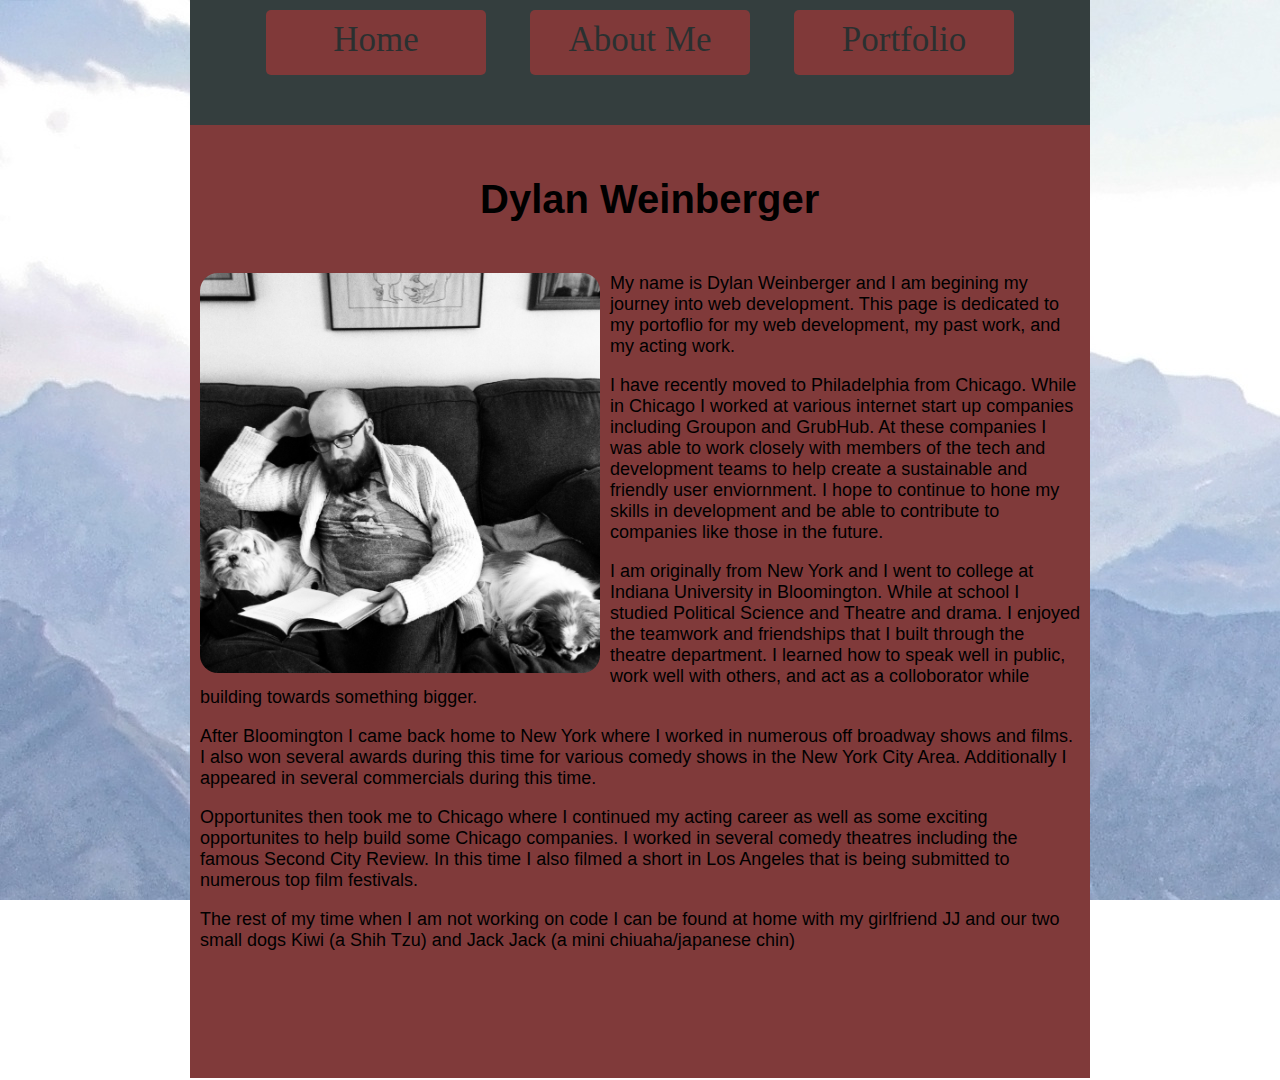
==== index.html @ 903bc08d "Initianl commit." ====
<!DOCTYPE html>
<html>
	<head>
		<title>About Me</title>
		<link rel="stylesheet" type="text/css" href="style/index.css">
	</head>
	<body>
		<nav class="navbar">
			<a href="landing.html" class="buttonnav">Home</a>
			<a href="index.html" class="buttonnav">About Me</a>
			<a href="port.html" class="buttonnav">Portfolio</a>
		</nav>
		<div id="container">
			<h1>Dylan Weinberger</h1>
			<img class="dylan" src="style/images/dylanreading.jpg">
			</img>
			<p>
				My name is Dylan Weinberger and I am begining my journey into web development. This page is dedicated to my portoflio for my web development, my past work, and my acting work.
			</p>
			<p>
				I have recently moved to Philadelphia from Chicago. While in Chicago I worked at various internet start up companies including Groupon and GrubHub. At these companies I was able to work closely with members of the tech and development teams to help create a sustainable and friendly user enviornment. I hope to continue to hone my skills in development and be able to contribute to companies like those in the future.
			</p>
			<p>
				I am originally from New York and I went to college at Indiana University in Bloomington. While at school I studied Political Science and Theatre and drama. I enjoyed the teamwork and friendships that I built through the theatre department. I learned how to speak well in public, work well with others, and act as a colloborator while building towards something bigger.
			</p>
			<p>
				After Bloomington I came back home to New York where I worked in numerous off broadway shows and films. I also won several awards during this time for various comedy shows in the New York City Area. Additionally I appeared in several commercials during this time.
			</p>
			<p>
				Opportunites then took me to Chicago where I continued my acting career as well as some exciting opportunites to help build some Chicago companies. I worked in several comedy theatres including the famous Second City Review. In this time I also filmed a short in Los Angeles that is being submitted to numerous top film festivals.
			</p>
			<p>
				The rest of my time when I am not working on code I can be found at home with my girlfriend JJ and our two small dogs Kiwi (a Shih Tzu) and Jack Jack (a mini chiuaha/japanese chin)
			</p>		
		</div>
	</body>
---- style/index.css ----
.navbar {
	margin: 0 auto;
	margin-left: 190px;
	height: 125px;
	width: 900px;
	text-align: center;
	position: fixed;
	background-color: #144141;
	opacity: .7;
	top: 0;
	font-family: baskerville,'Baskerville Old Face', 'Hoefler Text', Garamond, 'Times New Roman', serif;
	z-index: 1;
	transition: 1s;
}

.buttonnav {
	height: 45px;
	width: 200px;
	margin: 10px 20px 0px 20px;
	display: inline-block;
	text-decoration: none;
	color: #072D2D;
	font-size: 35px;
	background-color: #803A3A;
	border-radius: 5px;
	cursor: pointer;
	padding: 10px;
	transition: 0.5s;
}

.navbar:hover{
	opacity:1;
}

.buttonnav:after {
	opacity: 0;
	font-style: italic;
	right: -20px;
	transition: 0.5s;
	color: #F4C539;
}

.buttonnav:hover {
	padding-right: 30px;
	color: #537C7C;
}

.buttonnav:hover:after {
	opacity: 1;
	right: 0;
}

body {
	background-image: url("images/index.jpg");
	background-attachment: fixed;
	width:100%;
	margin: 0 auto;

}

#container {
	width: 900px;
	margin: 0 auto;
	background-color: #803A3A;
	height: 1080px;
	margin-top: -20px;
}

#container h1 {
	text-align: center;
	position: absolute;
	font-family: Futura, 'Trebuchet MS', Arial, sans-serif;
	top: 150px;
	left: 480px;
	font-size:40px;
}

#container img {
	width: 400px;
	float: left;
	margin-right: 10px;
	margin-bottom: 10px;
	margin-left: 10px;
	position: relative;
	top: 275px;
	border-radius: 18px;
}

#container p{
	position: relative;
	top: 275px;
	margin-left: 10px;
	font-family: Futura, 'Trebuchet MS', Arial, sans-serif;
	font-size: 18px;
	margin-right: 10px;
}
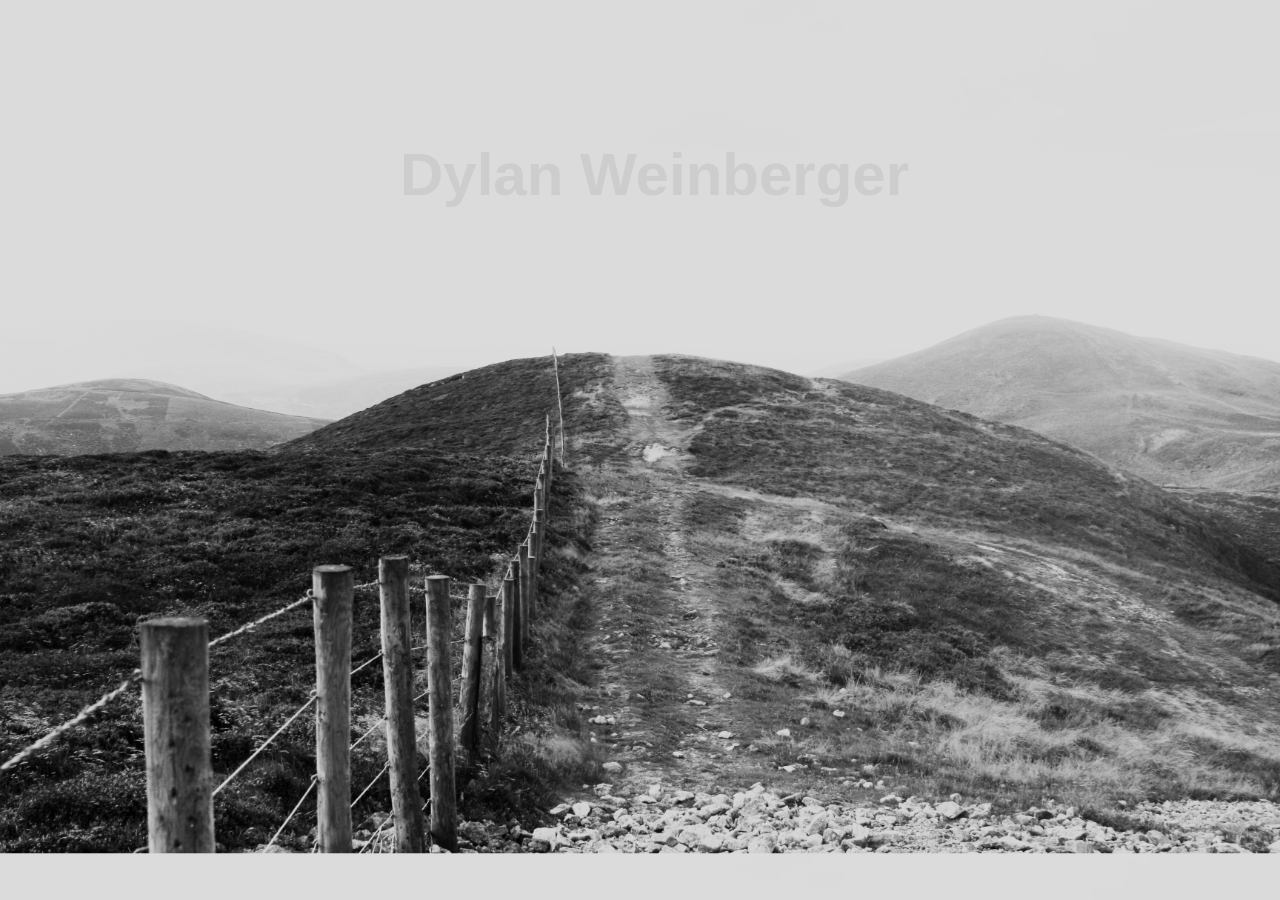
==== commit d50f3d71: "added links to my github for work done in class recently. Styled those links to match cause website." ====
--- a/index.html
+++ b/index.html
@@ -1,36 +1,14 @@
 <!DOCTYPE html>
 <html>
 	<head>
-		<title>About Me</title>
-		<link rel="stylesheet" type="text/css" href="style/index.css">
+		<title>Dylan Weinberger</title>
+		<link rel="stylesheet" type="text/css" href="style/landing.css">
 	</head>
 	<body>
-		<nav class="navbar">
-			<a href="landing.html" class="buttonnav">Home</a>
-			<a href="index.html" class="buttonnav">About Me</a>
-			<a href="port.html" class="buttonnav">Portfolio</a>
-		</nav>
 		<div id="container">
-			<h1>Dylan Weinberger</h1>
-			<img class="dylan" src="style/images/dylanreading.jpg">
-			</img>
-			<p>
-				My name is Dylan Weinberger and I am begining my journey into web development. This page is dedicated to my portoflio for my web development, my past work, and my acting work.
-			</p>
-			<p>
-				I have recently moved to Philadelphia from Chicago. While in Chicago I worked at various internet start up companies including Groupon and GrubHub. At these companies I was able to work closely with members of the tech and development teams to help create a sustainable and friendly user enviornment. I hope to continue to hone my skills in development and be able to contribute to companies like those in the future.
-			</p>
-			<p>
-				I am originally from New York and I went to college at Indiana University in Bloomington. While at school I studied Political Science and Theatre and drama. I enjoyed the teamwork and friendships that I built through the theatre department. I learned how to speak well in public, work well with others, and act as a colloborator while building towards something bigger.
-			</p>
-			<p>
-				After Bloomington I came back home to New York where I worked in numerous off broadway shows and films. I also won several awards during this time for various comedy shows in the New York City Area. Additionally I appeared in several commercials during this time.
-			</p>
-			<p>
-				Opportunites then took me to Chicago where I continued my acting career as well as some exciting opportunites to help build some Chicago companies. I worked in several comedy theatres including the famous Second City Review. In this time I also filmed a short in Los Angeles that is being submitted to numerous top film festivals.
-			</p>
-			<p>
-				The rest of my time when I am not working on code I can be found at home with my girlfriend JJ and our two small dogs Kiwi (a Shih Tzu) and Jack Jack (a mini chiuaha/japanese chin)
-			</p>		
-		</div>
-	</body>+			<a href="about.html">
+				<h1>Dylan Weinberger</h1>
+			</a>	
+		</div>	
+	</body>
+</html>--- a/style/landing.css
+++ b/style/landing.css
@@ -0,0 +1,44 @@
+body{
+	background-image: url("images/background.jpg");
+	background-size: 100%;
+}
+
+
+
+
+#container h1 {
+
+	font-size: 60px;
+	position: absolute;
+	left: 400px;
+	top: 100px;
+	font-family: Futura, 'Trebuchet MS', Arial, sans-serif;
+}
+
+#container h3 {
+	font-size: 55px;
+	position: absolute;
+	left: 575px;
+	top: 150px;
+	font-family: Futura, 'Trebuchet MS', Arial, sans-serif;
+
+}
+
+a {
+	text-decoration: none;
+	color: #585858;
+	opacity: .1;
+	transition: all 3s;
+}
+
+
+a:hover {
+	opacity: 1;
+}
+
+
+
+#container {
+	background-color:rgba(192,192,192,0.3);
+	width: 550px;
+}